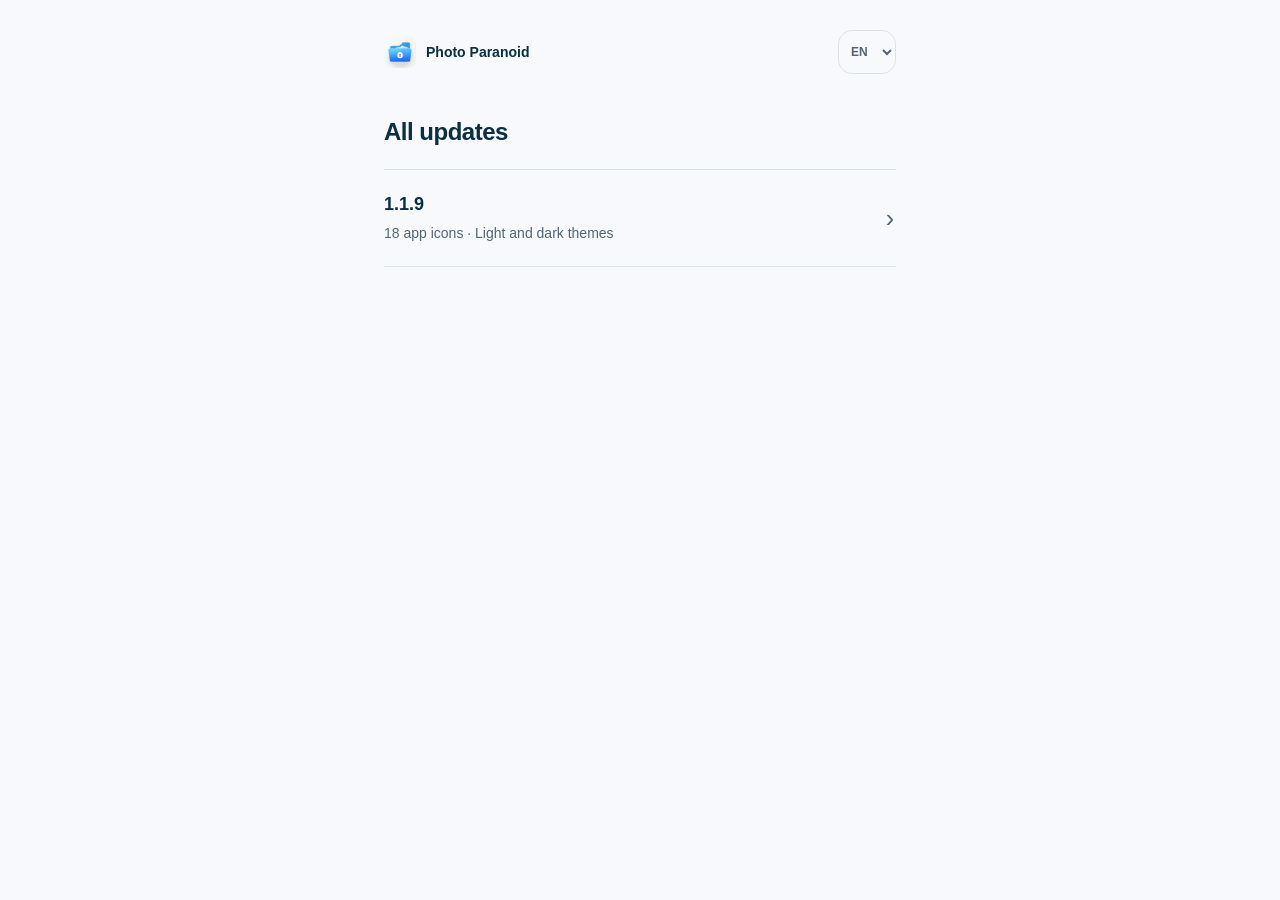
==== whats-new/index.html @ 20f4f9b6 "PP-0092 Add What's New screen: publish version 1.1.9" ====
<!doctype html><html lang="en"><head><meta charset="utf-8"><meta name="viewport" content="width=device-width,initial-scale=1"><meta name="color-scheme" content="light dark"><title>What’s new · Photo Paranoid</title><link rel="stylesheet" href="1.1.9/style.css"><link rel="stylesheet" href="navigation.css"></head><body><div class="page"><header class="brand-bar"><a class="brand" href="../support.html"><img src="1.1.9/assets/app-icon.png" width="32" height="32" alt=""><span>Photo Paranoid</span></a><label class="language"><select id="language" aria-label="Language"><option value="en">EN</option><option value="ru">RU</option><option value="pl">PL</option></select></label></header><main><h1 class="history-title" id="title"></h1><div class="version-list"><a class="version-row" id="old"><span class="version-heading">1.1.9</span><span class="version-summary" id="appearance-copy"></span><span class="row-arrow" aria-hidden="true">›</span></a></div></main></div><script src="state.js"></script><script src="releases.js"></script></body></html>
---- whats-new/1.1.9/style.css ----
:root { color-scheme:light; --bg:#f7f9fc; --text:#092f43; --muted:#536575; --accent:#087dbb; --line:#dce4eb; --card:#eef2f4; --shadow:0 24px 64px #11364e16; }
:root[data-theme="dark"] { color-scheme:dark; --bg:#11121a; --text:#f5f7fb; --muted:#aab4c6; --accent:#55bcff; --line:#313440; --card:#171722; --shadow:0 24px 64px #0006; }
* { box-sizing:border-box; }
body { margin:0; background:var(--bg); color:var(--text); font-family:-apple-system,BlinkMacSystemFont,"Segoe UI",sans-serif; -webkit-font-smoothing:antialiased; }
.page { max-width:560px; margin:0 auto; padding:0 max(24px,env(safe-area-inset-right)) 24px max(24px,env(safe-area-inset-left)); }
.brand-bar { display:flex; align-items:center; justify-content:space-between; gap:16px; padding:22px 0 25px; }
.brand { display:flex; align-items:center; gap:10px; min-height:44px; text-decoration:none; color:var(--text); font-size:14px; font-weight:650; }
.brand img { border-radius:8px; }
.language select { font:600 12px/1 -apple-system,BlinkMacSystemFont,sans-serif; min-width:58px; min-height:44px; border:1px solid var(--line); border-radius:14px; padding:8px; color:var(--muted); background:transparent; cursor:pointer; }
:focus-visible { outline:3px solid var(--accent); outline-offset:4px; }
main { text-align:center; }
.release-line { display:flex; justify-content:center; align-items:center; gap:10px; color:var(--accent); font-size:13px; font-weight:650; }
.version { color:var(--muted); border:1px solid var(--line); border-radius:7px; padding:4px 7px; font-size:11px; font-variant-numeric:tabular-nums; }
h1 { margin:18px auto 12px; font-size:clamp(32px,7.8vw,44px); line-height:1.08; font-weight:740; letter-spacing:-1.5px; text-wrap:balance; }
.intro { max-width:350px; margin:0 auto; color:var(--muted); font-size:16px; line-height:1.5; text-wrap:pretty; }
.showcase { margin:26px auto 0; }
.screen-frame { width:min(100%,300px); aspect-ratio:0.71; overflow:hidden; margin:auto; border-radius:26px; border:1px solid var(--line); background:var(--card); box-shadow:var(--shadow); }
.screen-frame img { display:block; width:100%; height:auto; }
figcaption { display:inline-block; margin-top:20px; padding:4px 0; color:var(--text); font-size:13px; font-weight:550; line-height:1.5; }
.also { max-width:370px; margin:25px auto 0; color:var(--muted); font-size:13px; line-height:1.6; }
footer { display:flex; flex-wrap:wrap; justify-content:center; gap:8px; margin-top:28px; border-top:1px solid var(--line); padding-top:18px; color:var(--muted); font-size:11px; line-height:1.5; }
.sr-only { position:absolute; width:1px; height:1px; padding:0; margin:-1px; overflow:hidden; clip:rect(0,0,0,0); white-space:nowrap; border:0; }
@media(min-width:600px) { .brand-bar { padding-top:30px; padding-bottom:35px; } }
@media(prefers-reduced-motion:no-preference) { a,select { transition:color .15s; } }
---- whats-new/navigation.css ----
.release-nav{display:flex;text-align:left;align-items:center;min-height:48px;margin:0 0 20px}.release-nav a{color:var(--accent);font-size:14px;text-decoration:none;min-height:44px;display:flex;align-items:center}.release-nav a:before{content:'‹';font-size:23px;margin-right:8px}
.history-title{font-size:24px;line-height:1.25;letter-spacing:-.5px;text-align:left;margin:8px 0 22px}.version-list{text-align:left;border-top:1px solid var(--line)}.version-row{display:block;position:relative;color:var(--text);text-decoration:none;padding:22px 30px 22px 0;border-bottom:1px solid var(--line);min-height:92px}.version-heading{display:flex;gap:10px;align-items:center;font-size:18px;font-weight:650;line-height:1.35}.version-heading small{font-size:11px;font-weight:500;color:var(--muted);border:1px solid var(--line);border-radius:6px;padding:3px 6px}.version-summary{display:block;margin-top:7px;font-size:14px;line-height:1.5;color:var(--muted)}.row-arrow{position:absolute;right:2px;top:50%;transform:translateY(-50%);font-size:25px;color:var(--muted)}.version-row:hover .version-heading{color:var(--accent)}
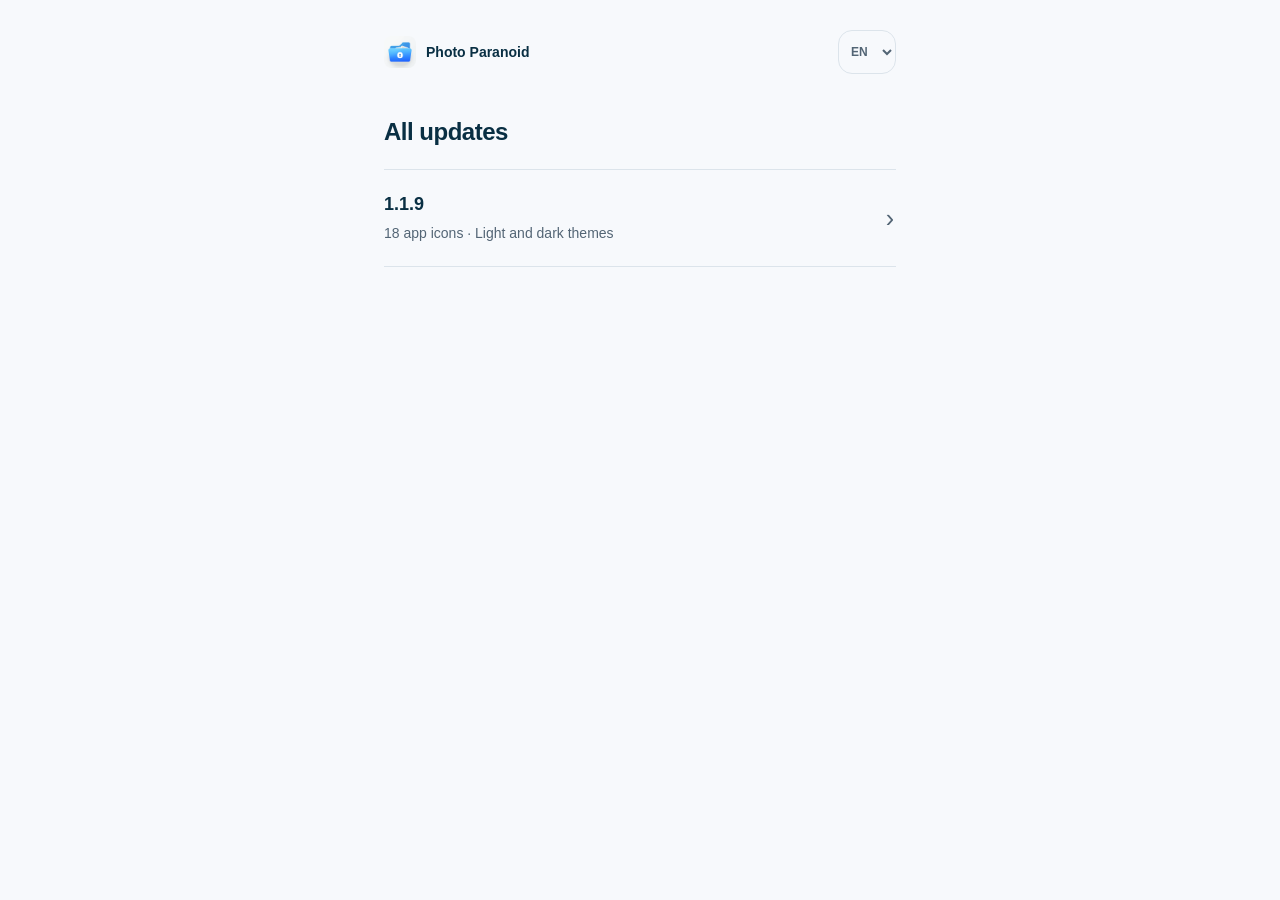
==== commit a8da96ff: "Show version-aware App Store actions on release pages" ====
--- a/whats-new/index.html
+++ b/whats-new/index.html
@@ -1 +1 @@
-<!doctype html><html lang="en"><head><meta charset="utf-8"><meta name="viewport" content="width=device-width,initial-scale=1"><meta name="color-scheme" content="light dark"><title>What’s new · Photo Paranoid</title><link rel="stylesheet" href="1.1.9/style.css"><link rel="stylesheet" href="navigation.css"></head><body><div class="page"><header class="brand-bar"><a class="brand" href="../support.html"><img src="1.1.9/assets/app-icon.png" width="32" height="32" alt=""><span>Photo Paranoid</span></a><label class="language"><select id="language" aria-label="Language"><option value="en">EN</option><option value="ru">RU</option><option value="pl">PL</option></select></label></header><main><h1 class="history-title" id="title"></h1><div class="version-list"><a class="version-row" id="old"><span class="version-heading">1.1.9</span><span class="version-summary" id="appearance-copy"></span><span class="row-arrow" aria-hidden="true">›</span></a></div></main></div><script src="state.js"></script><script src="releases.js"></script></body></html>+<!doctype html><html lang="en"><head><meta charset="utf-8"><meta name="viewport" content="width=device-width,initial-scale=1"><meta name="color-scheme" content="light dark"><title>What’s new · Photo Paranoid</title><link rel="stylesheet" href="1.1.9/style.css"><link rel="stylesheet" href="navigation.css"></head><body><div class="page"><header class="brand-bar"><a class="brand" href="../support.html"><img src="1.1.9/assets/app-icon.png" width="32" height="32" alt=""><span>Photo Paranoid</span></a><label class="language"><select id="language" aria-label="Language"><option value="en">EN</option><option value="ru">RU</option><option value="pl">PL</option></select></label></header><main><h1 class="history-title" id="title"></h1><div class="version-list"><a class="version-row" id="old"><span class="version-heading">1.1.9</span><span class="version-summary" id="appearance-copy"></span><span class="row-arrow" aria-hidden="true">›</span></a></div></main></div><script src="release-context.js"></script><script src="state.js"></script><script src="releases.js"></script></body></html>
--- a/whats-new/navigation.css
+++ b/whats-new/navigation.css
@@ -1,2 +1,4 @@
 .release-nav{display:flex;text-align:left;align-items:center;min-height:48px;margin:0 0 20px}.release-nav a{color:var(--accent);font-size:14px;text-decoration:none;min-height:44px;display:flex;align-items:center}.release-nav a:before{content:'‹';font-size:23px;margin-right:8px}
 .history-title{font-size:24px;line-height:1.25;letter-spacing:-.5px;text-align:left;margin:8px 0 22px}.version-list{text-align:left;border-top:1px solid var(--line)}.version-row{display:block;position:relative;color:var(--text);text-decoration:none;padding:22px 30px 22px 0;border-bottom:1px solid var(--line);min-height:92px}.version-heading{display:flex;gap:10px;align-items:center;font-size:18px;font-weight:650;line-height:1.35}.version-heading small{font-size:11px;font-weight:500;color:var(--muted);border:1px solid var(--line);border-radius:6px;padding:3px 6px}.version-summary{display:block;margin-top:7px;font-size:14px;line-height:1.5;color:var(--muted)}.row-arrow{position:absolute;right:2px;top:50%;transform:translateY(-50%);font-size:25px;color:var(--muted)}.version-row:hover .version-heading{color:var(--accent)}
+
+.release-update{margin:24px 0;padding:16px 20px;border:1px solid var(--line);border-radius:16px;text-align:left}.release-update[hidden]{display:none}.release-update p{margin:0 0 6px;color:var(--muted);font-size:14px;line-height:1.5}.release-update a{display:inline-flex;align-items:center;min-height:44px;color:var(--accent);font-size:15px;font-weight:600;text-decoration:underline;text-underline-offset:3px}
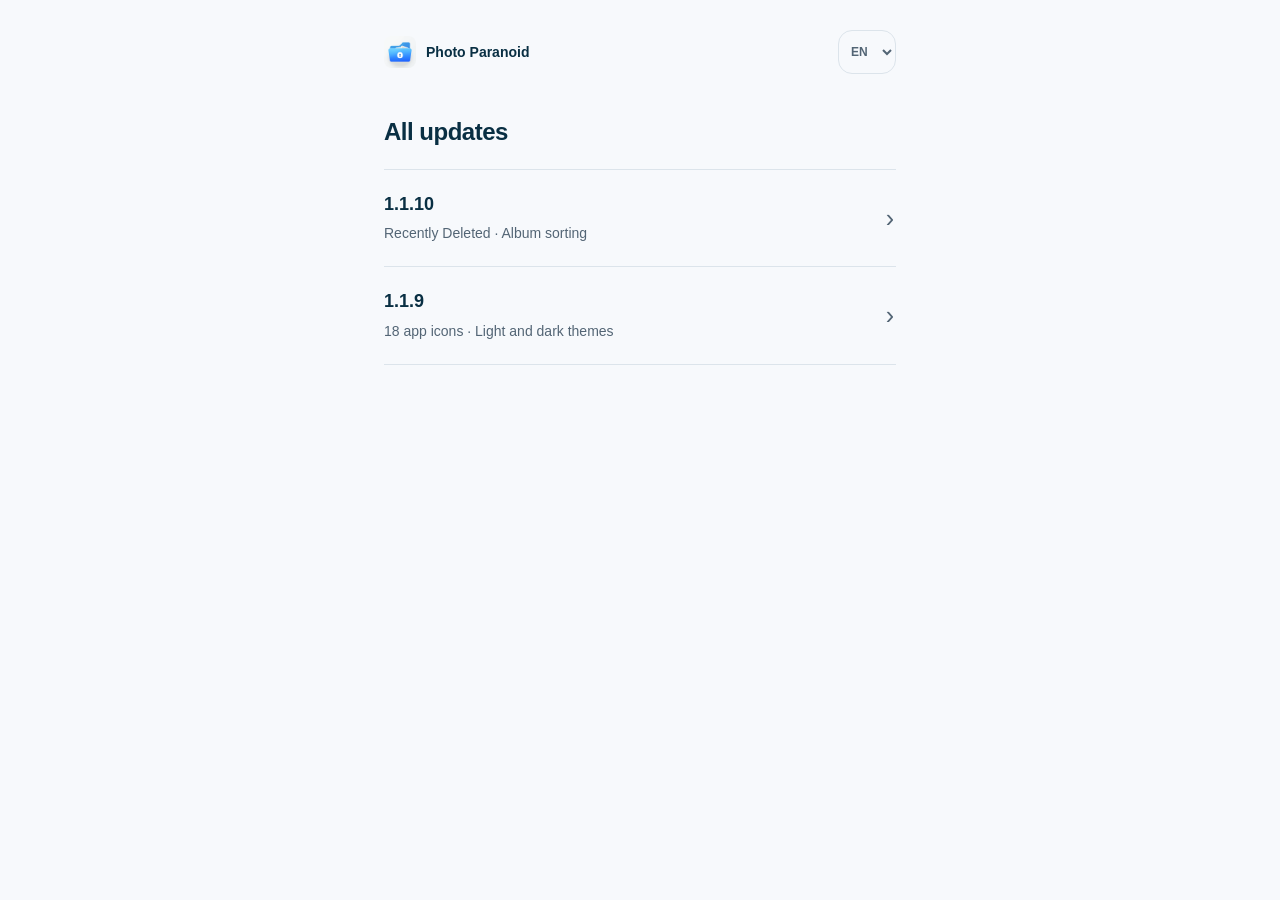
==== commit 9685edf6: "Publish approved Whats New 1.1.10 in EN RU and PL" ====
--- a/whats-new/index.html
+++ b/whats-new/index.html
@@ -1 +1 @@
-<!doctype html><html lang="en"><head><meta charset="utf-8"><meta name="viewport" content="width=device-width,initial-scale=1"><meta name="color-scheme" content="light dark"><title>What’s new · Photo Paranoid</title><link rel="stylesheet" href="1.1.9/style.css"><link rel="stylesheet" href="navigation.css"></head><body><div class="page"><header class="brand-bar"><a class="brand" href="../support.html"><img src="1.1.9/assets/app-icon.png" width="32" height="32" alt=""><span>Photo Paranoid</span></a><label class="language"><select id="language" aria-label="Language"><option value="en">EN</option><option value="ru">RU</option><option value="pl">PL</option></select></label></header><main><h1 class="history-title" id="title"></h1><div class="version-list"><a class="version-row" id="old"><span class="version-heading">1.1.9</span><span class="version-summary" id="appearance-copy"></span><span class="row-arrow" aria-hidden="true">›</span></a></div></main></div><script src="release-context.js"></script><script src="state.js"></script><script src="releases.js"></script></body></html>+<!doctype html><html lang="en"><head><meta charset="utf-8"><meta name="viewport" content="width=device-width,initial-scale=1"><meta name="color-scheme" content="light dark"><title>What’s new · Photo Paranoid</title><link rel="stylesheet" href="1.1.9/style.css"><link rel="stylesheet" href="navigation.css"></head><body><div class="page"><header class="brand-bar"><a class="brand" href="../support.html"><img src="1.1.9/assets/app-icon.png" width="32" height="32" alt=""><span>Photo Paranoid</span></a><label class="language"><select id="language" aria-label="Language"><option value="en">EN</option><option value="ru">RU</option><option value="pl">PL</option></select></label></header><main><h1 class="history-title" id="title"></h1><div class="version-list"><a class="version-row" href="1.1.10/" id="generated-release-1-1-10"><span class="version-heading">1.1.10</span><span class="version-summary">Recently Deleted · Album sorting</span><span class="row-arrow" aria-hidden="true">›</span></a><a class="version-row" id="old"><span class="version-heading">1.1.9</span><span class="version-summary" id="appearance-copy"></span><span class="row-arrow" aria-hidden="true">›</span></a></div></main></div><script src="release-context.js"></script><script src="state.js"></script><script src="releases.js"></script><script src="generated-history-1.1.10.js"></script></body></html>
--- a/whats-new/navigation.css
+++ b/whats-new/navigation.css
@@ -1,4 +1,15 @@
 .release-nav{display:flex;text-align:left;align-items:center;min-height:48px;margin:0 0 20px}.release-nav a{color:var(--accent);font-size:14px;text-decoration:none;min-height:44px;display:flex;align-items:center}.release-nav a:before{content:'‹';font-size:23px;margin-right:8px}
 .history-title{font-size:24px;line-height:1.25;letter-spacing:-.5px;text-align:left;margin:8px 0 22px}.version-list{text-align:left;border-top:1px solid var(--line)}.version-row{display:block;position:relative;color:var(--text);text-decoration:none;padding:22px 30px 22px 0;border-bottom:1px solid var(--line);min-height:92px}.version-heading{display:flex;gap:10px;align-items:center;font-size:18px;font-weight:650;line-height:1.35}.version-heading small{font-size:11px;font-weight:500;color:var(--muted);border:1px solid var(--line);border-radius:6px;padding:3px 6px}.version-summary{display:block;margin-top:7px;font-size:14px;line-height:1.5;color:var(--muted)}.row-arrow{position:absolute;right:2px;top:50%;transform:translateY(-50%);font-size:25px;color:var(--muted)}.version-row:hover .version-heading{color:var(--accent)}
 
-.release-update{margin:24px 0;padding:16px 20px;border:1px solid var(--line);border-radius:16px;text-align:left}.release-update[hidden]{display:none}.release-update p{margin:0 0 6px;color:var(--muted);font-size:14px;line-height:1.5}.release-update a{display:inline-flex;align-items:center;min-height:44px;color:var(--accent);font-size:15px;font-weight:600;text-decoration:underline;text-underline-offset:3px}
+.release-update{margin:14px auto 0;padding:0;max-width:350px;text-align:center}.release-update[hidden]{display:none}.release-update p{margin:0;color:var(--muted);font-size:13px;line-height:1.5}.release-update a{display:inline-flex;align-items:center;min-height:44px;color:var(--accent);font-size:14px;font-weight:600;text-decoration:underline;text-underline-offset:3px}
+.in-app .brand-bar .brand{display:none}
+.in-app .brand-bar{justify-content:flex-end;padding:8px 0 0}
+.in-app .brand-bar:empty{display:none}
+.in-app .brand-bar:has(+ main .release-nav){display:none}
+.in-app .release-nav{gap:10px;margin:0;padding:8px 0;min-height:60px;justify-content:space-between}
+.in-app .release-nav>a{font-size:13px;min-width:0}
+.in-app .release-nav .release-line{margin-left:auto;flex-shrink:0}
+.in-app .release-nav #eyebrow{display:none}
+.in-app .release-nav .language{flex-shrink:0}
+.in-app .release-nav .language select{border:0;min-width:48px;padding:4px}
+.in-app h1{margin-top:12px}
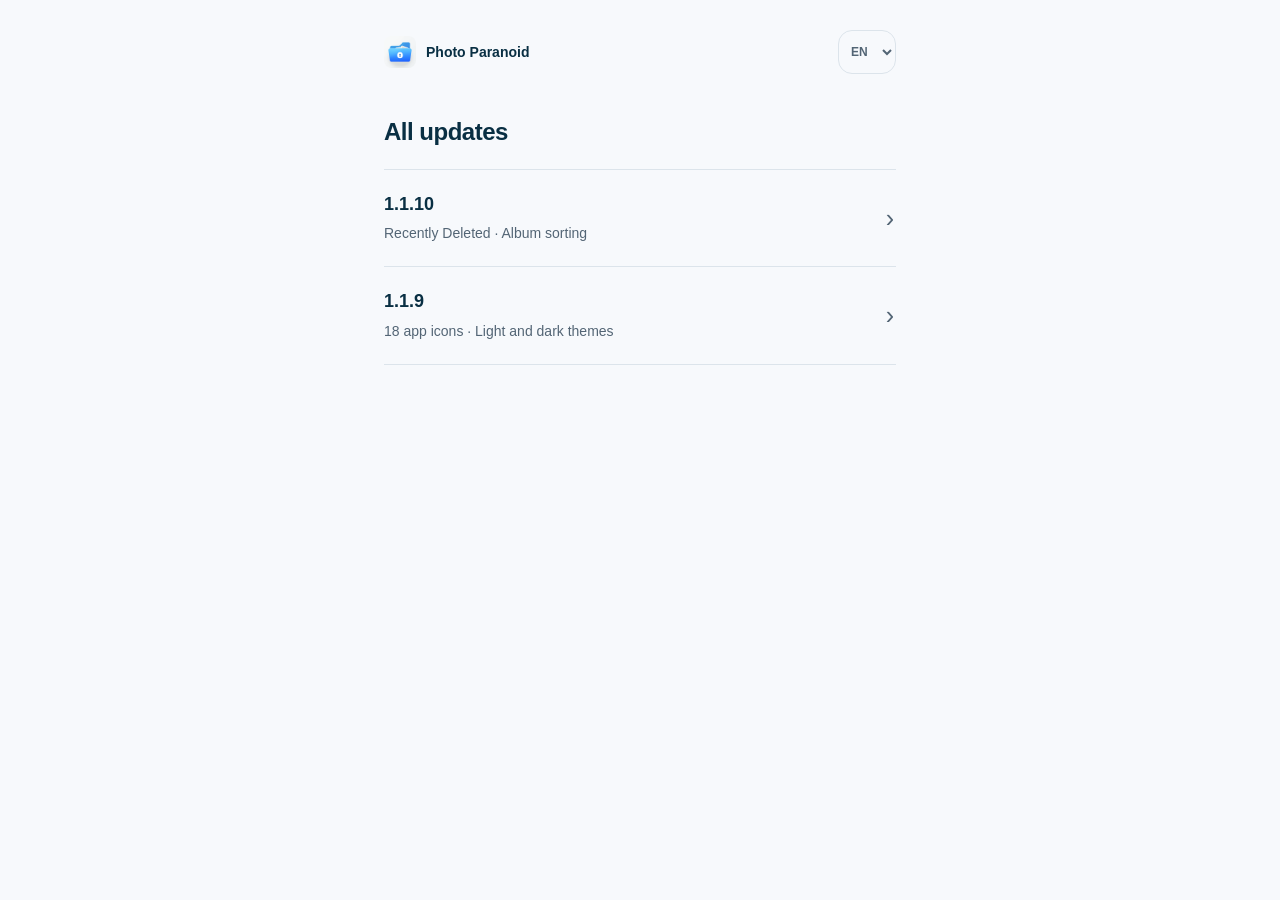
==== commit f27e2e85: "PP-0092 Hide language selection in app-context release pages" ====
--- a/whats-new/index.html
+++ b/whats-new/index.html
@@ -1 +1 @@
-<!doctype html><html lang="en"><head><meta charset="utf-8"><meta name="viewport" content="width=device-width,initial-scale=1"><meta name="color-scheme" content="light dark"><title>What’s new · Photo Paranoid</title><link rel="stylesheet" href="1.1.9/style.css"><link rel="stylesheet" href="navigation.css"></head><body><div class="page"><header class="brand-bar"><a class="brand" href="../support.html"><img src="1.1.9/assets/app-icon.png" width="32" height="32" alt=""><span>Photo Paranoid</span></a><label class="language"><select id="language" aria-label="Language"><option value="en">EN</option><option value="ru">RU</option><option value="pl">PL</option></select></label></header><main><h1 class="history-title" id="title"></h1><div class="version-list"><a class="version-row" href="1.1.10/" id="generated-release-1-1-10"><span class="version-heading">1.1.10</span><span class="version-summary">Recently Deleted · Album sorting</span><span class="row-arrow" aria-hidden="true">›</span></a><a class="version-row" id="old"><span class="version-heading">1.1.9</span><span class="version-summary" id="appearance-copy"></span><span class="row-arrow" aria-hidden="true">›</span></a></div></main></div><script src="release-context.js"></script><script src="state.js"></script><script src="releases.js"></script><script src="generated-history-1.1.10.js"></script></body></html>+<!doctype html><html lang="en"><head><meta charset="utf-8"><meta name="viewport" content="width=device-width,initial-scale=1"><meta name="color-scheme" content="light dark"><title>What’s new · Photo Paranoid</title><link rel="stylesheet" href="1.1.9/style.css"><link rel="stylesheet" href="navigation.css?v=app-language-1"></head><body><div class="page"><header class="brand-bar"><a class="brand" href="../support.html"><img src="1.1.9/assets/app-icon.png" width="32" height="32" alt=""><span>Photo Paranoid</span></a><label class="language"><select id="language" aria-label="Language"><option value="en">EN</option><option value="ru">RU</option><option value="pl">PL</option></select></label></header><main><h1 class="history-title" id="title"></h1><div class="version-list"><a class="version-row" href="1.1.10/" id="generated-release-1-1-10"><span class="version-heading">1.1.10</span><span class="version-summary">Recently Deleted · Album sorting</span><span class="row-arrow" aria-hidden="true">›</span></a><a class="version-row" id="old"><span class="version-heading">1.1.9</span><span class="version-summary" id="appearance-copy"></span><span class="row-arrow" aria-hidden="true">›</span></a></div></main></div><script src="release-context.js"></script><script src="state.js"></script><script src="releases.js"></script><script src="generated-history-1.1.10.js"></script></body></html>
--- a/whats-new/navigation.css
+++ b/whats-new/navigation.css
@@ -13,3 +13,6 @@
 .in-app .release-nav .language{flex-shrink:0}
 .in-app .release-nav .language select{border:0;min-width:48px;padding:4px}
 .in-app h1{margin-top:12px}
+
+/* In-app pages inherit the app language; browser visitors can choose. */
+.in-app .language,.in-app .brand-bar{display:none}
